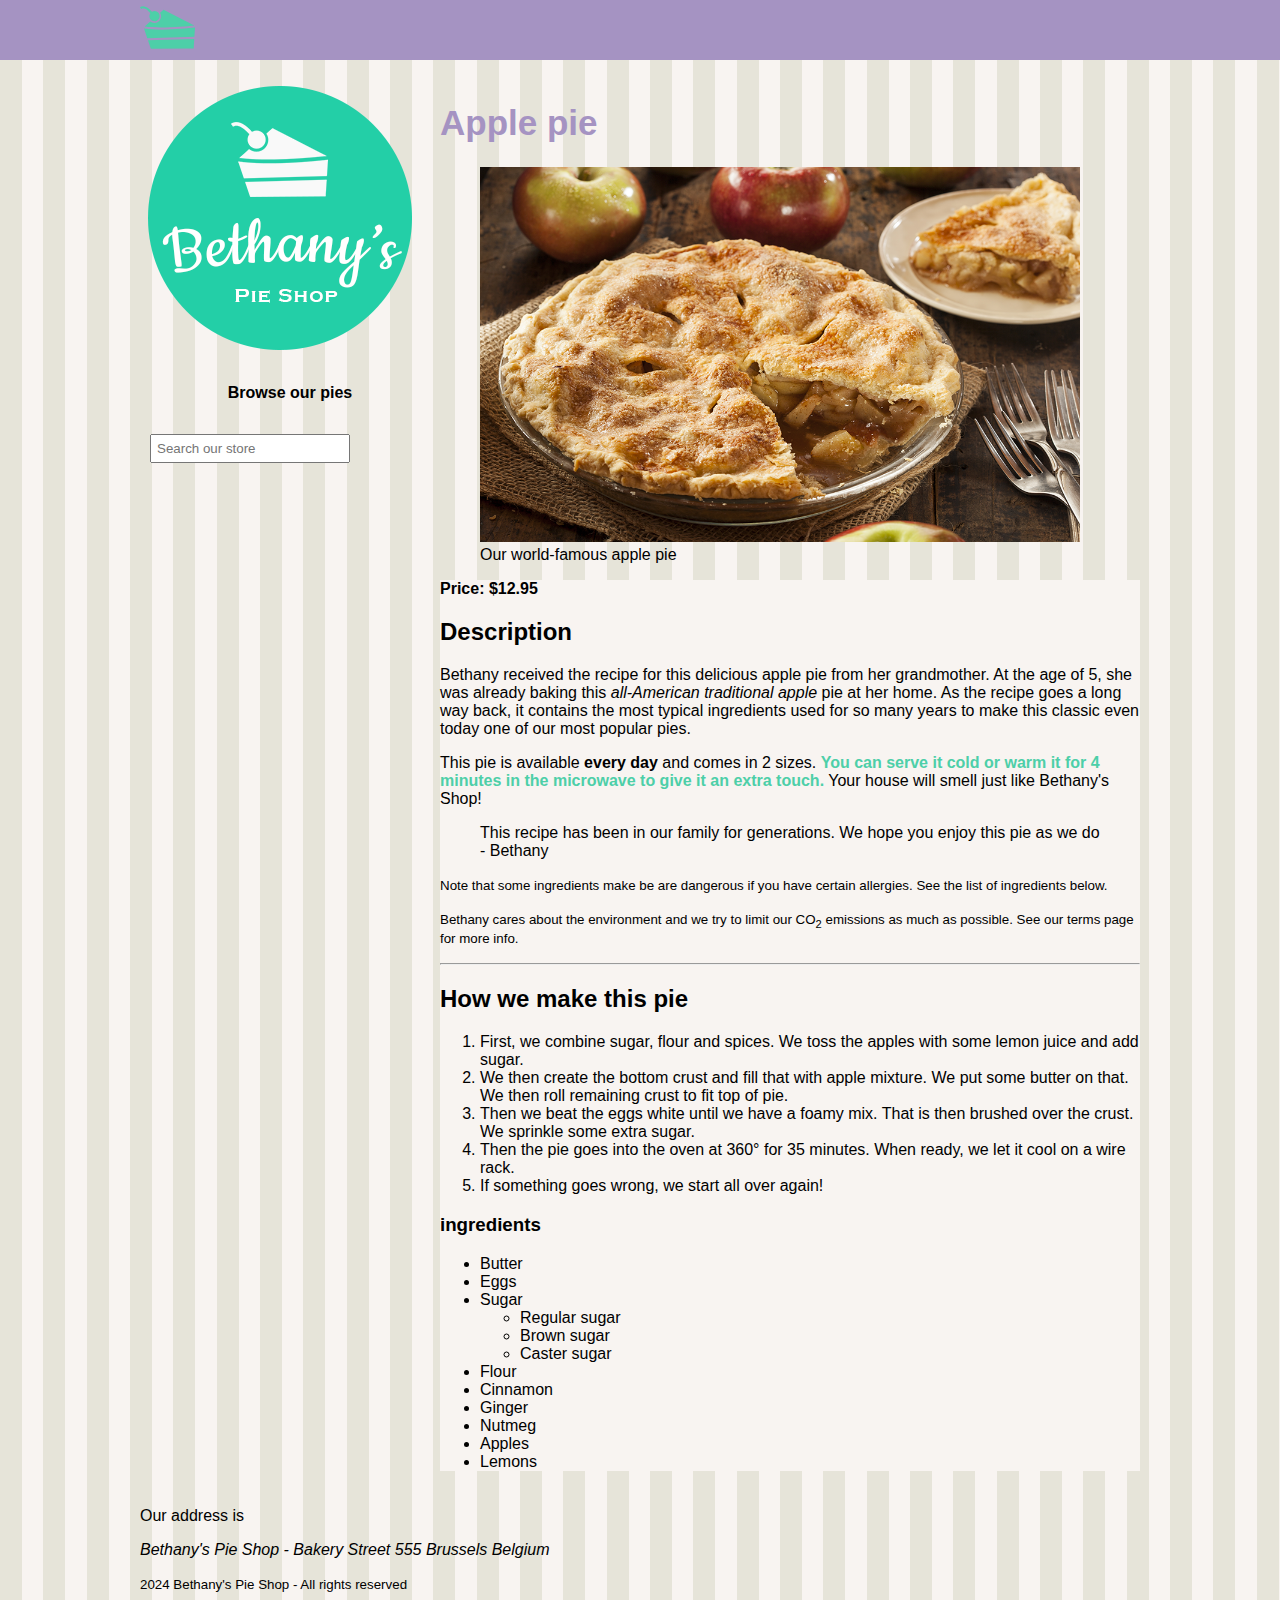
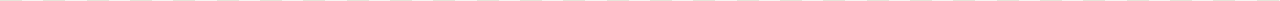
==== applepie.html @ 477b5977 "Initial commit" ====
<!DOCTYPE html>
<html lang="en">

<head>
    <meta charset="UTF-8">
    <meta name="author" content="Bethany's Pie Shop">
    <meta name="description" content="Store front for Bethany's Pie Shop">
    <meta name="viewport" content="width=device-width, initial-scale=1.0">
    <title>Welcome to Bethany's Pie Shop</title>
    <!-- [if lt IE 9]
        <script src="https://oss.maxcdn.com/libs/html5shiv/3.7.0/html5shiv.js"></script>
    [endif] -->
    <style>
        body {
            margin-top: 0px;
            font-family: 'Segoe UI', Tahoma, Geneva, Verdana, sans-serif;
            margin-left: auto;
            margin-right: auto;
            background-color: #e6e4d9;
            background-image: url(images/pattern.png);
        }

        #mainheader {
            background-color: #a593c2;
        }

        nav {
            height: 60px;
            width: 1000px;
            margin: 0 auto 20px;
        }

        #leftmenu {
            float: left;
            width: 30%;
            margin-bottom: 20px;
        }

        .searchbox {
            padding: 5px;
            margin: 10px 10px;
            width: 200px;
        }

        #main {
            float: right;
            width: 70%;
            margin-bottom: 20px;
        }

        footer {
            clear: both;
            width: 100%;
        }
    </style>
    <link rel="icon" type="image/png" href="favicon.png">
</head>

<body>
    <header id="mainheader">
        <nav>
            <img src="images/cake.svg" height="55" />
        </nav>
    </header>

    <div style="width:1000px;margin-left: auto;margin-right: auto;">
        <aside id="leftmenu">
            <img src="images/bethanylogo.png" />
            <header>
                <h4 style="text-align: center;">Browse our pies</h4>
            </header>
            <input type="search" class="searchbox" placeholder="Search our store" />
        </aside>

        <main id="main">
            <article>
                <header>
                    <h1 style="font-size: 35px; color: #a593c2;">Apple pie</h1>
                </header>
                <figure>
                    <a href="images/products/applepie.jpg" target="_blank">
                        <img src="images/products/applepie.jpg" width="600" alt="Apple pie" />
                    </a>
                    <figcaption>Our world-famous apple pie</figcaption>
                </figure>
                <div style="background-color: #f8f4f1;">
                    <strong>Price: $12.95</strong>
                    <h2>Description</h2>
                    <p>
                        Bethany received the recipe for this delicious apple pie from her grandmother. At the age of 5,
                        she
                        was already baking this <em>all-American traditional apple</em> pie at her home. As the recipe
                        goes
                        a long
                        way back, it contains the most typical ingredients used for so many years to make this classic
                        even
                        today one of our most popular pies.
                    </p>
                    <p>
                        This pie is available <strong>every day</strong> and comes in 2 sizes.
                        <span style="color: #4dcfa8; font-weight: bold;">You can serve it cold or warm it for 4 minutes
                            in
                            the microwave to give it an extra touch.</span>
                        Your house will smell just like Bethany's Shop!
                    </p>
                    <blockquote>
                        This recipe has been in our family for generations.
                        We hope you enjoy this pie as we do - Bethany
                    </blockquote>
                    <p>
                        <small>Note that some ingredients make be are dangerous if you have certain allergies. See the
                            list
                            of ingredients below.

                        </small>
                    </p>
                    <p>
                        <small>Bethany cares about the environment and we try to limit our CO<sub>2</sub> emissions as
                            much as
                            possible. See our terms page for more info.
                        </small>
                    </p>
                    <hr>

                    <h2>How we make this pie</h2>
                    <ol>
                        <li>
                            First, we combine sugar, flour and spices. We toss the apples with some lemon juice and add
                            sugar.
                        </li>
                        <li>
                            We then create the bottom crust and fill that with apple mixture. We put some butter on
                            that. We then roll remaining crust to fit top of pie.
                        </li>
                        <li>
                            Then we beat the eggs white until we have a foamy mix. That is then brushed over the crust.
                            We sprinkle some extra sugar.
                        </li>
                        <li>
                            Then the pie goes into the oven at 360° for 35 minutes. When ready, we let it cool on a wire
                            rack.
                        </li>
                        <li>
                            If something goes wrong, we start all over again!
                        </li>
                    </ol>
                    <h3>ingredients</h3>
                    <ul>
                        <li>Butter</li>
                        <li>Eggs</li>
                        <li>Sugar</li>
                        <ul>
                            <li>Regular sugar</li>
                            <li>Brown sugar</li>
                            <li>Caster sugar</li>
                        </ul>
                        <li>Flour</li>
                        <li>Cinnamon</li>
                        <li>Ginger</li>
                        <li>Nutmeg</li>
                        <li>Apples</li>
                        <li>Lemons</li>
                    </ul>
                </div>
            </article>
        </main>
        <footer>
            <p>
                Our address is
            <address>Bethany's Pie Shop - Bakery Street 555 Brussels Belgium</address>
            </p>
            <small>
                2024 Bethany's Pie Shop - All rights reserved
            </small>
        </footer>
    </div>

</body>

</html>
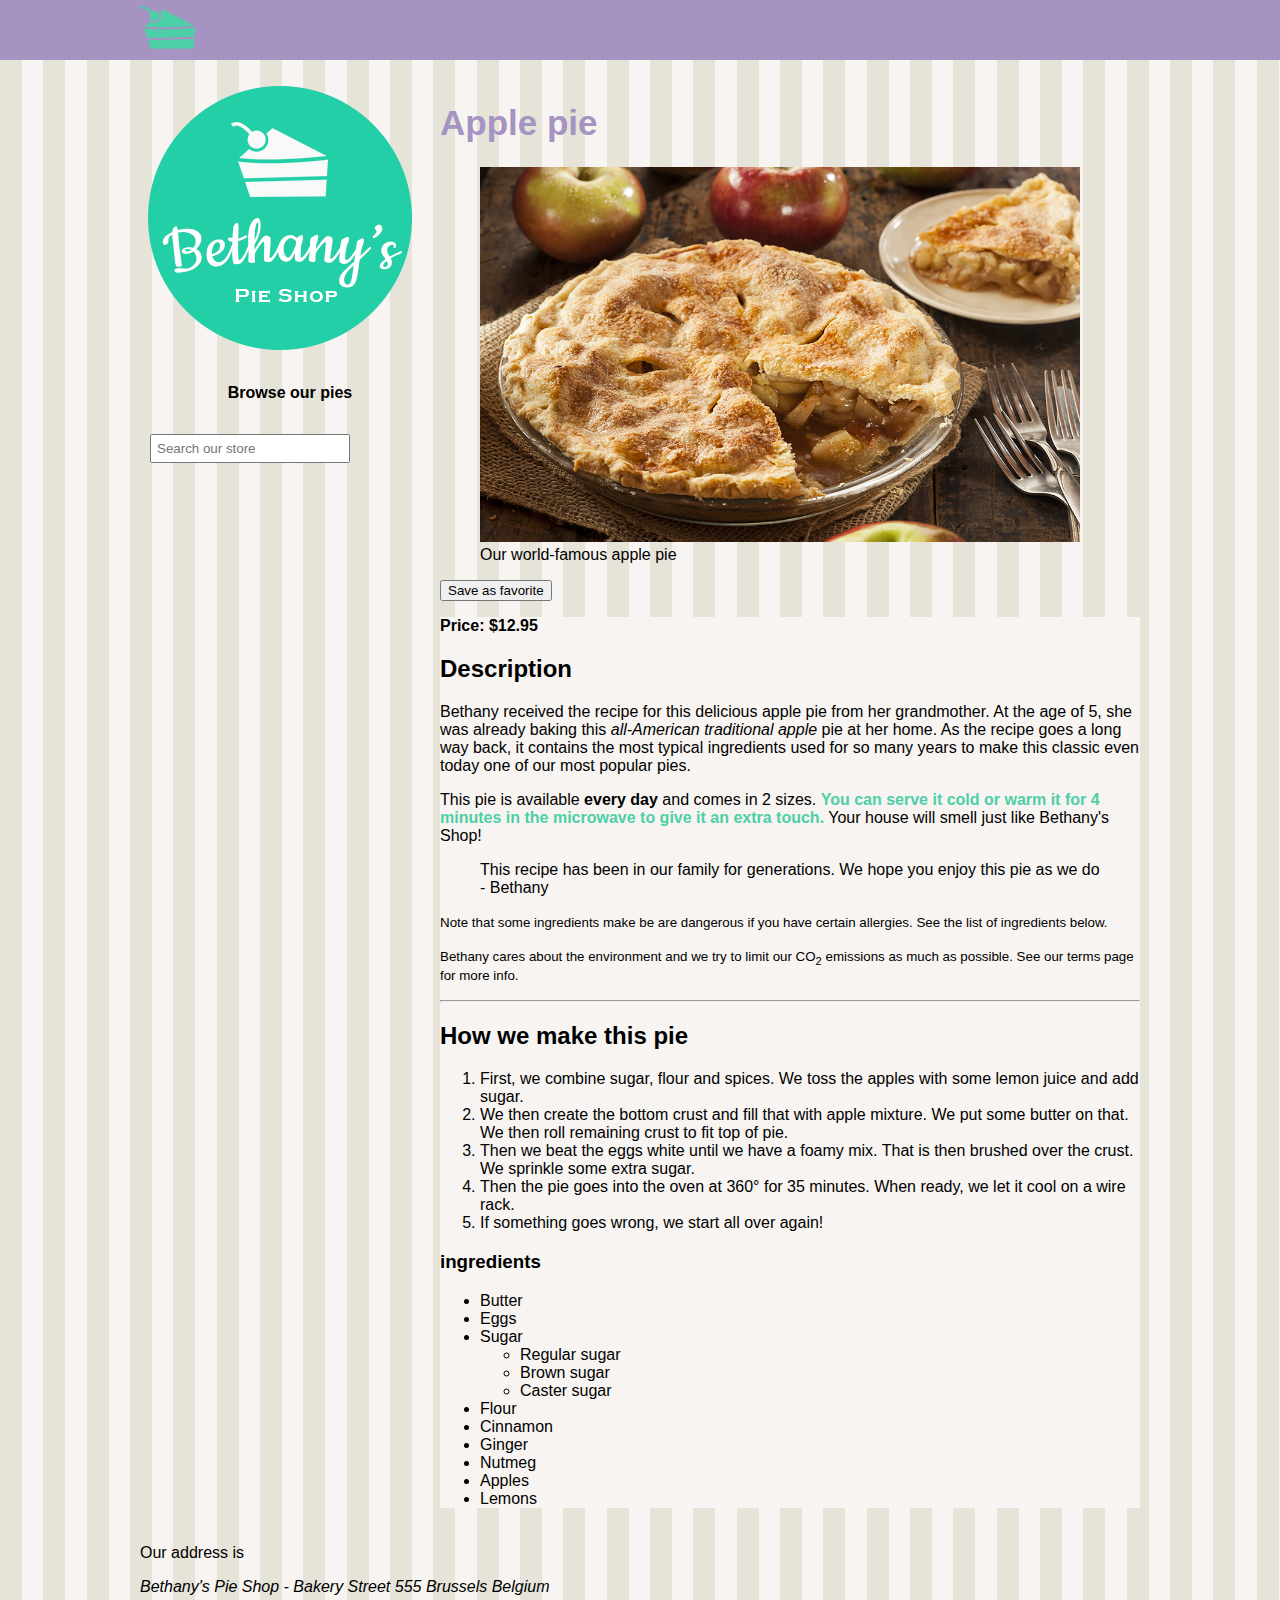
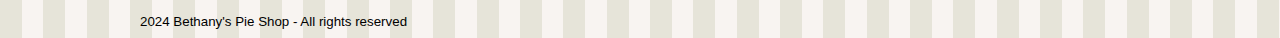
==== commit b14c0964: "Implemented JS storage API for a favorite pie" ====
--- a/applepie.html
+++ b/applepie.html
@@ -10,50 +10,27 @@
     <!-- [if lt IE 9]
         <script src="https://oss.maxcdn.com/libs/html5shiv/3.7.0/html5shiv.js"></script>
     [endif] -->
-    <style>
-        body {
-            margin-top: 0px;
-            font-family: 'Segoe UI', Tahoma, Geneva, Verdana, sans-serif;
-            margin-left: auto;
-            margin-right: auto;
-            background-color: #e6e4d9;
-            background-image: url(images/pattern.png);
+    <link rel="stylesheet" href="styles.css">
+    <link rel="icon" type="image/png" href="favicon.png">
+    <script>
+
+        function save(){
+            localStorage.setItem("applepie", true);
         }
 
-        #mainheader {
-            background-color: #a593c2;
+        window.onload = function(){
+            var favorite = document.getElementById('favorite');
+            if(window.localStorage)
+            {
+                var storage = window.localStorage;
+                if(storage.getItem('applepie') == 'true')
+                {
+                    favorite.innerHTML = "Apple pie os one of your favorites";
+                }
+            }
         }
 
-        nav {
-            height: 60px;
-            width: 1000px;
-            margin: 0 auto 20px;
-        }
-
-        #leftmenu {
-            float: left;
-            width: 30%;
-            margin-bottom: 20px;
-        }
-
-        .searchbox {
-            padding: 5px;
-            margin: 10px 10px;
-            width: 200px;
-        }
-
-        #main {
-            float: right;
-            width: 70%;
-            margin-bottom: 20px;
-        }
-
-        footer {
-            clear: both;
-            width: 100%;
-        }
-    </style>
-    <link rel="icon" type="image/png" href="favicon.png">
+    </script>
 </head>
 
 <body>
@@ -83,6 +60,12 @@
                     </a>
                     <figcaption>Our world-famous apple pie</figcaption>
                 </figure>
+
+                <p>
+                    <button onclick="save()" type="button">Save as favorite</button>
+                    <span id="favorite"></span>
+                </p>
+
                 <div style="background-color: #f8f4f1;">
                     <strong>Price: $12.95</strong>
                     <h2>Description</h2>
--- a/styles.css
+++ b/styles.css
@@ -0,0 +1,68 @@
+body {
+    margin-top: 0px;
+    font-family: 'Segoe UI', Tahoma, Geneva, Verdana, sans-serif;
+    margin-left: auto;
+    margin-right: auto;
+    background-color: #e6e4d9;
+    background-image: url(images/pattern.png);
+}
+
+#mainheader {
+    background-color: #a593c2;
+}
+
+nav {
+    height: 60px;
+    width: 1000px;
+    margin: 0 auto 20px;
+}
+
+#leftmenu {
+    float: left;
+    width: 30%;
+    margin-bottom: 20px;
+}
+
+.searchbox {
+    padding: 5px;
+    margin: 10px 10px;
+    width: 200px;
+}
+
+#main {
+    float: right;
+    width: 70%;
+    margin-bottom: 20px;
+}
+
+footer {
+    clear: both;
+    width: 100%;
+}
+
+nav>ul {
+    list-style-type: none;
+    margin: 0;
+    padding: 0;
+}
+
+nav>ul>li {
+    float: left;
+}
+
+nav>ul>li a {
+    display: block;
+    color: white;
+    text-align: center;
+    padding: 16px;
+    text-decoration: none;
+    font-weight: bold;
+}
+
+table,
+td,
+th {
+    border: 1px solid black;
+    border-collapse: collapse;
+    padding: 5px;
+}